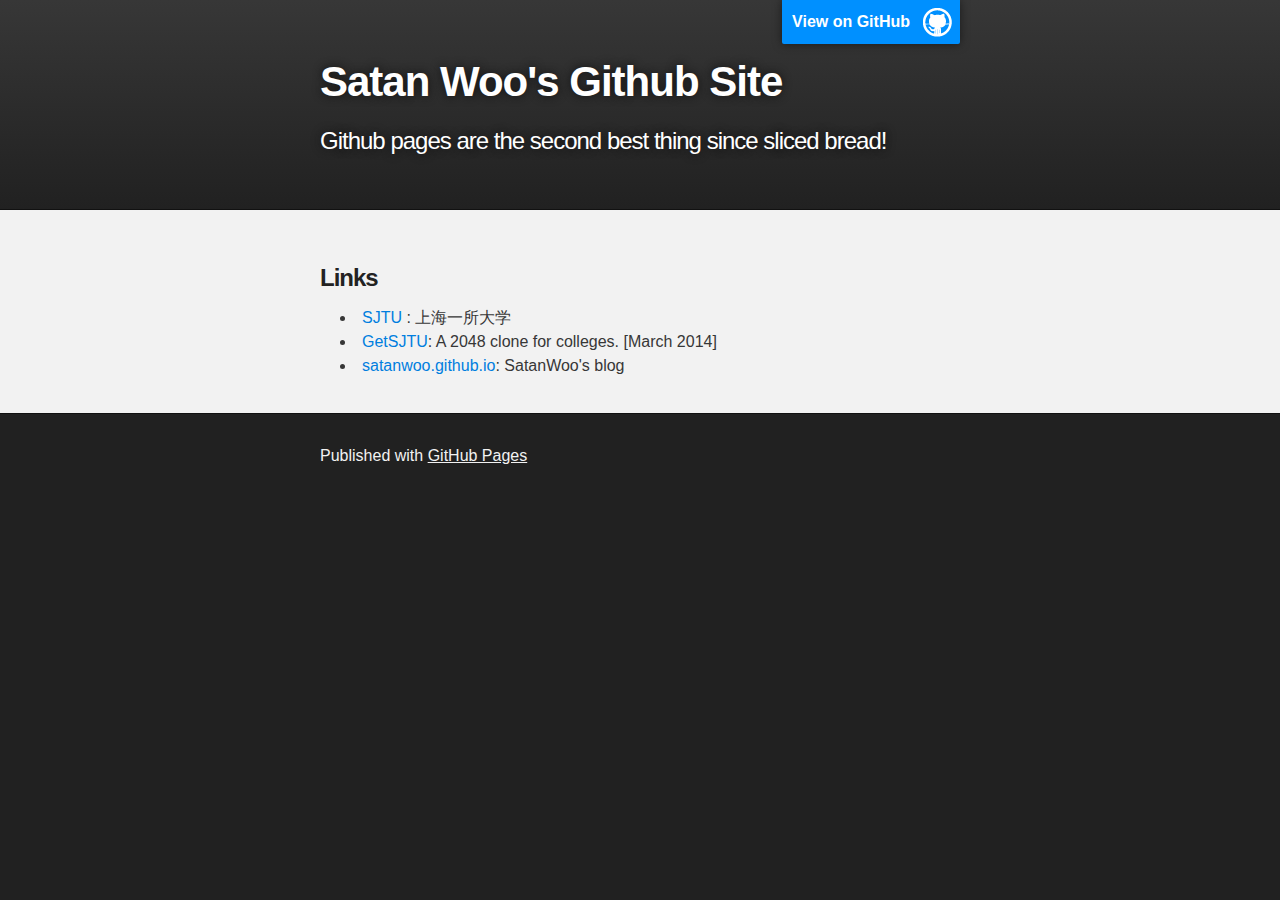
==== index.html @ 5584b52e "Ziqi:Initial Commit" ====
<!DOCTYPE html>
<html>

  <head>
    <meta charset='utf-8' />
    <meta http-equiv="X-UA-Compatible" content="chrome=1" />
    <meta name="description" content="SatanWoo&#39;s Github Site : Website, SatanWoo" />

    <link rel="stylesheet" type="text/css" media="screen" href="stylesheets/stylesheet.css">

    <title>Satan Woo&#39;s Github Site</title>
  </head>

  <body>

    <!-- HEADER -->
    <div id="header_wrap" class="outer">
        <header class="inner">
          <a id="forkme_banner" href="https://github.com/SatanWoo">View on GitHub</a>

          <h1 id="project_title">Satan Woo&#39;s Github Site</h1>
          <h2 id="project_tagline">Github pages are the second best thing since sliced bread!</h2>

        </header>
    </div>

    <!-- MAIN CONTENT -->
    <div id="main_content_wrap" class="outer">
      <section id="main_content" class="inner">
        <h3>Links</h3>
	  <ul>
	    <li><a href="http://www.sjtu.edu.cn">SJTU </a>: 上海一所大学</li>
	    <li><a href="GetSJTU/index.html">GetSJTU</a>: A 2048 clone for colleges. [March 2014]</li>
	    <li><a href="http://satanwoo.github.io">satanwoo.github.io</a>: SatanWoo's blog</li>
      </section>
    </div>

    <!-- FOOTER  -->
    <div id="footer_wrap" class="outer">
      <footer class="inner">
        <p>Published with <a href="http://pages.github.com">GitHub Pages</a></p>
      </footer>
    </div>

    <!--script-->
    <!--/script-->

  </body>
</html>
---- stylesheets/stylesheet.css ----
/*******************************************************************************
Slate Theme for GitHub Pages
by Jason Costello, @jsncostello
*******************************************************************************/

@import url(pygment_trac.css);

/*******************************************************************************
MeyerWeb Reset
*******************************************************************************/

html, body, div, span, applet, object, iframe,
h1, h2, h3, h4, h5, h6, p, blockquote, pre,
a, abbr, acronym, address, big, cite, code,
del, dfn, em, img, ins, kbd, q, s, samp,
small, strike, strong, sub, sup, tt, var,
b, u, i, center,
dl, dt, dd, ol, ul, li,
fieldset, form, label, legend,
table, caption, tbody, tfoot, thead, tr, th, td,
article, aside, canvas, details, embed,
figure, figcaption, footer, header, hgroup,
menu, nav, output, ruby, section, summary,
time, mark, audio, video {
  margin: 0;
  padding: 0;
  border: 0;
  font: inherit;
  vertical-align: baseline;
}

/* HTML5 display-role reset for older browsers */
article, aside, details, figcaption, figure,
footer, header, hgroup, menu, nav, section {
  display: block;
}

ol, ul {
  list-style: none;
}

table {
  border-collapse: collapse;
  border-spacing: 0;
}

/*******************************************************************************
Theme Styles
*******************************************************************************/

body {
  box-sizing: border-box;
  color:#373737;
  background: #212121;
  font-size: 16px;
  font-family: 'Myriad Pro', Calibri, Helvetica, Arial, sans-serif;
  line-height: 1.5;
  -webkit-font-smoothing: antialiased;
}

h1, h2, h3, h4, h5, h6 {
  margin: 10px 0;
  font-weight: 700;
  color:#222222;
  font-family: 'Lucida Grande', 'Calibri', Helvetica, Arial, sans-serif;
  letter-spacing: -1px;
}

h1 {
  font-size: 36px;
  font-weight: 700;
}

h2 {
  padding-bottom: 10px;
  font-size: 32px;
  background: url('../images/bg_hr.png') repeat-x bottom;
}

h3 {
  font-size: 24px;
}

h4 {
  font-size: 21px;
}

h5 {
  font-size: 18px;
}

h6 {
  font-size: 16px;
}

p {
  margin: 10px 0 15px 0;
}

footer p {
  color: #f2f2f2;
}

a {
  text-decoration: none;
  color: #007edf;
  text-shadow: none;

  transition: color 0.5s ease;
  transition: text-shadow 0.5s ease;
  -webkit-transition: color 0.5s ease;
  -webkit-transition: text-shadow 0.5s ease;
  -moz-transition: color 0.5s ease;
  -moz-transition: text-shadow 0.5s ease;
  -o-transition: color 0.5s ease;
  -o-transition: text-shadow 0.5s ease;
  -ms-transition: color 0.5s ease;
  -ms-transition: text-shadow 0.5s ease;
}

a:hover, a:focus {text-decoration: underline;}

footer a {
  color: #F2F2F2;
  text-decoration: underline;
}

em {
  font-style: italic;
}

strong {
  font-weight: bold;
}

img {
  position: relative;
  margin: 0 auto;
  max-width: 739px;
  padding: 5px;
  margin: 10px 0 10px 0;
  border: 1px solid #ebebeb;

  box-shadow: 0 0 5px #ebebeb;
  -webkit-box-shadow: 0 0 5px #ebebeb;
  -moz-box-shadow: 0 0 5px #ebebeb;
  -o-box-shadow: 0 0 5px #ebebeb;
  -ms-box-shadow: 0 0 5px #ebebeb;
}

p img {
  display: inline;
  margin: 0;
  padding: 0;
  vertical-align: middle;
  text-align: center;
  border: none;
}

pre, code {
  width: 100%;
  color: #222;
  background-color: #fff;

  font-family: Monaco, "Bitstream Vera Sans Mono", "Lucida Console", Terminal, monospace;
  font-size: 14px;

  border-radius: 2px;
  -moz-border-radius: 2px;
  -webkit-border-radius: 2px;
}

pre {
  width: 100%;
  padding: 10px;
  box-shadow: 0 0 10px rgba(0,0,0,.1);
  overflow: auto;
}

code {
  padding: 3px;
  margin: 0 3px;
  box-shadow: 0 0 10px rgba(0,0,0,.1);
}

pre code {
  display: block;
  box-shadow: none;
}

blockquote {
  color: #666;
  margin-bottom: 20px;
  padding: 0 0 0 20px;
  border-left: 3px solid #bbb;
}


ul, ol, dl {
  margin-bottom: 15px
}

ul {
  list-style: inside;
  padding-left: 20px;
}

ol {
  list-style: decimal inside;
  padding-left: 20px;
}

dl dt {
  font-weight: bold;
}

dl dd {
  padding-left: 20px;
  font-style: italic;
}

dl p {
  padding-left: 20px;
  font-style: italic;
}

hr {
  height: 1px;
  margin-bottom: 5px;
  border: none;
  background: url('../images/bg_hr.png') repeat-x center;
}

table {
  border: 1px solid #373737;
  margin-bottom: 20px;
  text-align: left;
 }

th {
  font-family: 'Lucida Grande', 'Helvetica Neue', Helvetica, Arial, sans-serif;
  padding: 10px;
  background: #373737;
  color: #fff;
 }

td {
  padding: 10px;
  border: 1px solid #373737;
 }

form {
  background: #f2f2f2;
  padding: 20px;
}

/*******************************************************************************
Full-Width Styles
*******************************************************************************/

.outer {
  width: 100%;
}

.inner {
  position: relative;
  max-width: 640px;
  padding: 20px 10px;
  margin: 0 auto;
}

#forkme_banner {
  display: block;
  position: absolute;
  top:0;
  right: 10px;
  z-index: 10;
  padding: 10px 50px 10px 10px;
  color: #fff;
  background: url('../images/blacktocat.png') #0090ff no-repeat 95% 50%;
  font-weight: 700;
  box-shadow: 0 0 10px rgba(0,0,0,.5);
  border-bottom-left-radius: 2px;
  border-bottom-right-radius: 2px;
}

#header_wrap {
  background: #212121;
  background: -moz-linear-gradient(top, #373737, #212121);
  background: -webkit-linear-gradient(top, #373737, #212121);
  background: -ms-linear-gradient(top, #373737, #212121);
  background: -o-linear-gradient(top, #373737, #212121);
  background: linear-gradient(top, #373737, #212121);
}

#header_wrap .inner {
  padding: 50px 10px 30px 10px;
}

#project_title {
  margin: 0;
  color: #fff;
  font-size: 42px;
  font-weight: 700;
  text-shadow: #111 0px 0px 10px;
}

#project_tagline {
  color: #fff;
  font-size: 24px;
  font-weight: 300;
  background: none;
  text-shadow: #111 0px 0px 10px;
}

#downloads {
  position: absolute;
  width: 210px;
  z-index: 10;
  bottom: -40px;
  right: 0;
  height: 70px;
  background: url('../images/icon_download.png') no-repeat 0% 90%;
}

.zip_download_link {
  display: block;
  float: right;
  width: 90px;
  height:70px;
  text-indent: -5000px;
  overflow: hidden;
  background: url(../images/sprite_download.png) no-repeat bottom left;
}

.tar_download_link {
  display: block;
  float: right;
  width: 90px;
  height:70px;
  text-indent: -5000px;
  overflow: hidden;
  background: url(../images/sprite_download.png) no-repeat bottom right;
  margin-left: 10px;
}

.zip_download_link:hover {
  background: url(../images/sprite_download.png) no-repeat top left;
}

.tar_download_link:hover {
  background: url(../images/sprite_download.png) no-repeat top right;
}

#main_content_wrap {
  background: #f2f2f2;
  border-top: 1px solid #111;
  border-bottom: 1px solid #111;
}

#main_content {
  padding-top: 40px;
}

#footer_wrap {
  background: #212121;
}



/*******************************************************************************
Small Device Styles
*******************************************************************************/

@media screen and (max-width: 480px) {
  body {
    font-size:14px;
  }

  #downloads {
    display: none;
  }

  .inner {
    min-width: 320px;
    max-width: 480px;
  }

  #project_title {
  font-size: 32px;
  }

  h1 {
    font-size: 28px;
  }

  h2 {
    font-size: 24px;
  }

  h3 {
    font-size: 21px;
  }

  h4 {
    font-size: 18px;
  }

  h5 {
    font-size: 14px;
  }

  h6 {
    font-size: 12px;
  }

  code, pre {
    min-width: 320px;
    max-width: 480px;
    font-size: 11px;
  }

}
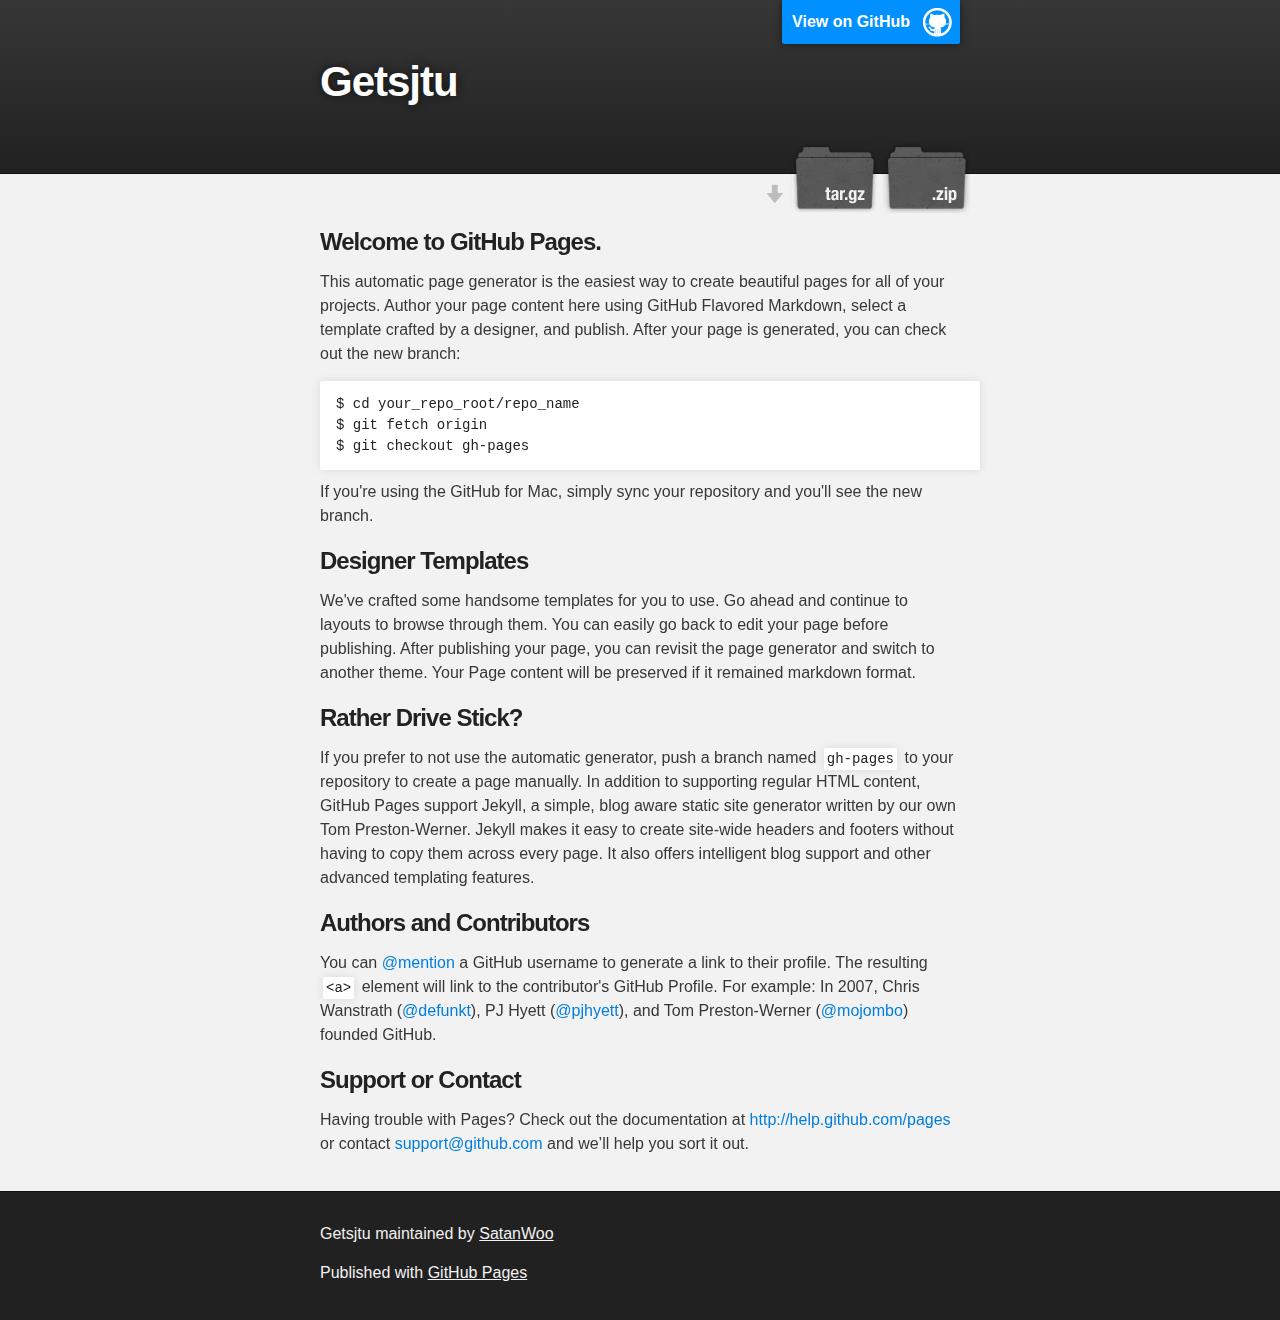
==== commit 9288b8bf: "Create gh-pages branch via GitHub" ====
--- a/index.html
+++ b/index.html
@@ -4,11 +4,11 @@
   <head>
     <meta charset='utf-8' />
     <meta http-equiv="X-UA-Compatible" content="chrome=1" />
-    <meta name="description" content="SatanWoo&#39;s Github Site : Website, SatanWoo" />
+    <meta name="description" content="Getsjtu : " />
 
     <link rel="stylesheet" type="text/css" media="screen" href="stylesheets/stylesheet.css">
 
-    <title>Satan Woo&#39;s Github Site</title>
+    <title>Getsjtu</title>
   </head>
 
   <body>
@@ -16,34 +16,64 @@
     <!-- HEADER -->
     <div id="header_wrap" class="outer">
         <header class="inner">
-          <a id="forkme_banner" href="https://github.com/SatanWoo">View on GitHub</a>
+          <a id="forkme_banner" href="https://github.com/SatanWoo/GetSJTU">View on GitHub</a>
 
-          <h1 id="project_title">Satan Woo&#39;s Github Site</h1>
-          <h2 id="project_tagline">Github pages are the second best thing since sliced bread!</h2>
+          <h1 id="project_title">Getsjtu</h1>
+          <h2 id="project_tagline"></h2>
 
+            <section id="downloads">
+              <a class="zip_download_link" href="https://github.com/SatanWoo/GetSJTU/zipball/master">Download this project as a .zip file</a>
+              <a class="tar_download_link" href="https://github.com/SatanWoo/GetSJTU/tarball/master">Download this project as a tar.gz file</a>
+            </section>
         </header>
     </div>
 
     <!-- MAIN CONTENT -->
     <div id="main_content_wrap" class="outer">
       <section id="main_content" class="inner">
-        <h3>Links</h3>
-	  <ul>
-	    <li><a href="http://www.sjtu.edu.cn">SJTU </a>: 上海一所大学</li>
-	    <li><a href="GetSJTU/index.html">GetSJTU</a>: A 2048 clone for colleges. [March 2014]</li>
-	    <li><a href="http://satanwoo.github.io">satanwoo.github.io</a>: SatanWoo's blog</li>
+        <h3>
+<a name="welcome-to-github-pages" class="anchor" href="#welcome-to-github-pages"><span class="octicon octicon-link"></span></a>Welcome to GitHub Pages.</h3>
+
+<p>This automatic page generator is the easiest way to create beautiful pages for all of your projects. Author your page content here using GitHub Flavored Markdown, select a template crafted by a designer, and publish. After your page is generated, you can check out the new branch:</p>
+
+<pre><code>$ cd your_repo_root/repo_name
+$ git fetch origin
+$ git checkout gh-pages
+</code></pre>
+
+<p>If you're using the GitHub for Mac, simply sync your repository and you'll see the new branch.</p>
+
+<h3>
+<a name="designer-templates" class="anchor" href="#designer-templates"><span class="octicon octicon-link"></span></a>Designer Templates</h3>
+
+<p>We've crafted some handsome templates for you to use. Go ahead and continue to layouts to browse through them. You can easily go back to edit your page before publishing. After publishing your page, you can revisit the page generator and switch to another theme. Your Page content will be preserved if it remained markdown format.</p>
+
+<h3>
+<a name="rather-drive-stick" class="anchor" href="#rather-drive-stick"><span class="octicon octicon-link"></span></a>Rather Drive Stick?</h3>
+
+<p>If you prefer to not use the automatic generator, push a branch named <code>gh-pages</code> to your repository to create a page manually. In addition to supporting regular HTML content, GitHub Pages support Jekyll, a simple, blog aware static site generator written by our own Tom Preston-Werner. Jekyll makes it easy to create site-wide headers and footers without having to copy them across every page. It also offers intelligent blog support and other advanced templating features.</p>
+
+<h3>
+<a name="authors-and-contributors" class="anchor" href="#authors-and-contributors"><span class="octicon octicon-link"></span></a>Authors and Contributors</h3>
+
+<p>You can <a href="https://github.com/blog/821" class="user-mention">@mention</a> a GitHub username to generate a link to their profile. The resulting <code>&lt;a&gt;</code> element will link to the contributor's GitHub Profile. For example: In 2007, Chris Wanstrath (<a href="https://github.com/defunkt" class="user-mention">@defunkt</a>), PJ Hyett (<a href="https://github.com/pjhyett" class="user-mention">@pjhyett</a>), and Tom Preston-Werner (<a href="https://github.com/mojombo" class="user-mention">@mojombo</a>) founded GitHub.</p>
+
+<h3>
+<a name="support-or-contact" class="anchor" href="#support-or-contact"><span class="octicon octicon-link"></span></a>Support or Contact</h3>
+
+<p>Having trouble with Pages? Check out the documentation at <a href="http://help.github.com/pages">http://help.github.com/pages</a> or contact <a href="mailto:support@github.com">support@github.com</a> and we’ll help you sort it out.</p>
       </section>
     </div>
 
     <!-- FOOTER  -->
     <div id="footer_wrap" class="outer">
       <footer class="inner">
+        <p class="copyright">Getsjtu maintained by <a href="https://github.com/SatanWoo">SatanWoo</a></p>
         <p>Published with <a href="http://pages.github.com">GitHub Pages</a></p>
       </footer>
     </div>
 
-    <!--script-->
-    <!--/script-->
+    
 
   </body>
 </html>
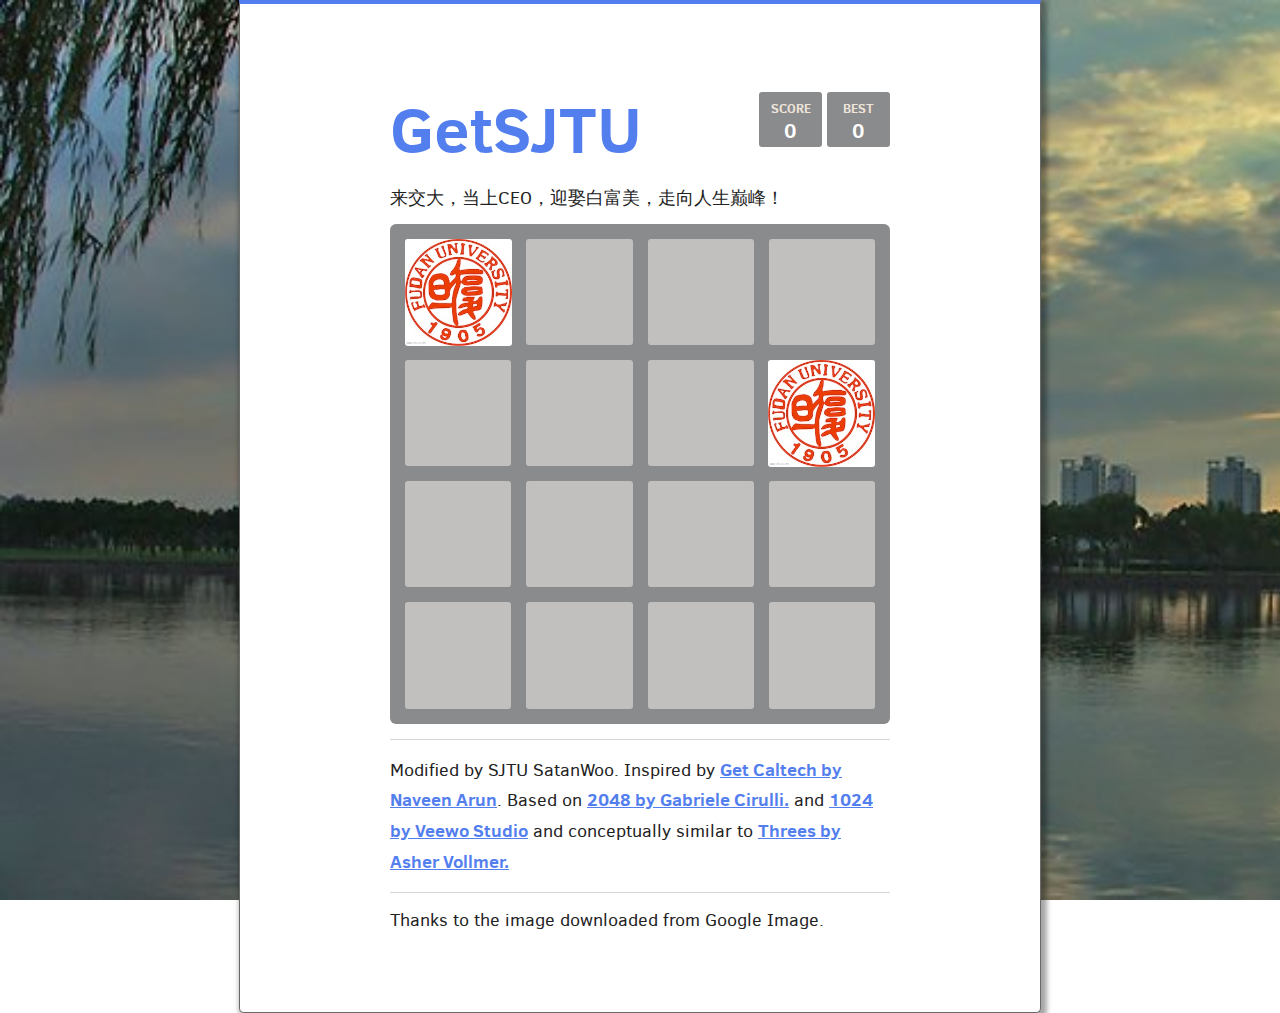
==== commit 91e7898c: "Ziqi:Update Github Pages" ====
--- a/index.html
+++ b/index.html
@@ -1,79 +1,86 @@
 <!DOCTYPE html>
 <html>
+<head>
+  <meta charset="utf-8">
+  <title>GetSJTU!</title>
 
-  <head>
-    <meta charset='utf-8' />
-    <meta http-equiv="X-UA-Compatible" content="chrome=1" />
-    <meta name="description" content="Getsjtu : " />
+  <link href="style/main.css" rel="stylesheet" type="text/css">
+  <link rel="shortcut icon" href="favicon.ico">
+  <link rel="apple-touch-icon" href="meta/apple-touch-icon.png">
+  <meta name="apple-mobile-web-app-capable" content="yes">
 
-    <link rel="stylesheet" type="text/css" media="screen" href="stylesheets/stylesheet.css">
+  <meta name="HandheldFriendly" content="True">
+  <meta name="MobileOptimized" content="320">
+  <meta name="viewport" content="width=device-width, target-densitydpi=160dpi, initial-scale=1.0, maximum-scale=1, user-scalable=no, minimal-ui">
 
-    <title>Getsjtu</title>
-  </head>
+</head>
+<body>
+  <div class="container">
+    <div class="heading">
+      <h1 class="title">GetSJTU</h1>
+      <div class="scores-container">
+        <div class="score-container">0</div>
+        <div class="best-container">0</div>
+      </div>
+    </div>
+    <p class="game-intro">来交大，当上CEO，迎娶白富美，走向人生巅峰！</p>
 
-  <body>
+    <div class="game-container">
+      <div class="game-message">
+        <p></p>
+        <div class="lower">
+          <a class="keep-playing-button">继续</a>
+          <a class="retry-button">再来一次</a>
+        </div>
+      </div>
 
-    <!-- HEADER -->
-    <div id="header_wrap" class="outer">
-        <header class="inner">
-          <a id="forkme_banner" href="https://github.com/SatanWoo/GetSJTU">View on GitHub</a>
+      <div class="grid-container">
+        <div class="grid-row">
+          <div class="grid-cell"></div>
+          <div class="grid-cell"></div>
+          <div class="grid-cell"></div>
+          <div class="grid-cell"></div>
+        </div>
+        <div class="grid-row">
+          <div class="grid-cell"></div>
+          <div class="grid-cell"></div>
+          <div class="grid-cell"></div>
+          <div class="grid-cell"></div>
+        </div>
+        <div class="grid-row">
+          <div class="grid-cell"></div>
+          <div class="grid-cell"></div>
+          <div class="grid-cell"></div>
+          <div class="grid-cell"></div>
+        </div>
+        <div class="grid-row">
+          <div class="grid-cell"></div>
+          <div class="grid-cell"></div>
+          <div class="grid-cell"></div>
+          <div class="grid-cell"></div>
+        </div>
+      </div>
 
-          <h1 id="project_title">Getsjtu</h1>
-          <h2 id="project_tagline"></h2>
+      <div class="tile-container">
 
-            <section id="downloads">
-              <a class="zip_download_link" href="https://github.com/SatanWoo/GetSJTU/zipball/master">Download this project as a .zip file</a>
-              <a class="tar_download_link" href="https://github.com/SatanWoo/GetSJTU/tarball/master">Download this project as a tar.gz file</a>
-            </section>
-        </header>
+      </div>
     </div>
 
-    <!-- MAIN CONTENT -->
-    <div id="main_content_wrap" class="outer">
-      <section id="main_content" class="inner">
-        <h3>
-<a name="welcome-to-github-pages" class="anchor" href="#welcome-to-github-pages"><span class="octicon octicon-link"></span></a>Welcome to GitHub Pages.</h3>
+    <hr>
+    <p>
+    Modified by SJTU SatanWoo. Inspired by <a href="http://naveenarun.github.io/GetCaltech/">Get Caltech by Naveen Arun</a>. Based on <a href="http://gabrielecirulli.com" target="_blank">2048 by Gabriele Cirulli.</a> and <a href="https://itunes.apple.com/us/app/1024!/id823499224" target="_blank">1024 by Veewo Studio</a> and conceptually similar to <a href="http://asherv.com/threes/" target="_blank">Threes by Asher Vollmer.</a>
+    </p>
+    <hr>
+    Thanks to the image downloaded from Google Image.
+  </div>
 
-<p>This automatic page generator is the easiest way to create beautiful pages for all of your projects. Author your page content here using GitHub Flavored Markdown, select a template crafted by a designer, and publish. After your page is generated, you can check out the new branch:</p>
-
-<pre><code>$ cd your_repo_root/repo_name
-$ git fetch origin
-$ git checkout gh-pages
-</code></pre>
-
-<p>If you're using the GitHub for Mac, simply sync your repository and you'll see the new branch.</p>
-
-<h3>
-<a name="designer-templates" class="anchor" href="#designer-templates"><span class="octicon octicon-link"></span></a>Designer Templates</h3>
-
-<p>We've crafted some handsome templates for you to use. Go ahead and continue to layouts to browse through them. You can easily go back to edit your page before publishing. After publishing your page, you can revisit the page generator and switch to another theme. Your Page content will be preserved if it remained markdown format.</p>
-
-<h3>
-<a name="rather-drive-stick" class="anchor" href="#rather-drive-stick"><span class="octicon octicon-link"></span></a>Rather Drive Stick?</h3>
-
-<p>If you prefer to not use the automatic generator, push a branch named <code>gh-pages</code> to your repository to create a page manually. In addition to supporting regular HTML content, GitHub Pages support Jekyll, a simple, blog aware static site generator written by our own Tom Preston-Werner. Jekyll makes it easy to create site-wide headers and footers without having to copy them across every page. It also offers intelligent blog support and other advanced templating features.</p>
-
-<h3>
-<a name="authors-and-contributors" class="anchor" href="#authors-and-contributors"><span class="octicon octicon-link"></span></a>Authors and Contributors</h3>
-
-<p>You can <a href="https://github.com/blog/821" class="user-mention">@mention</a> a GitHub username to generate a link to their profile. The resulting <code>&lt;a&gt;</code> element will link to the contributor's GitHub Profile. For example: In 2007, Chris Wanstrath (<a href="https://github.com/defunkt" class="user-mention">@defunkt</a>), PJ Hyett (<a href="https://github.com/pjhyett" class="user-mention">@pjhyett</a>), and Tom Preston-Werner (<a href="https://github.com/mojombo" class="user-mention">@mojombo</a>) founded GitHub.</p>
-
-<h3>
-<a name="support-or-contact" class="anchor" href="#support-or-contact"><span class="octicon octicon-link"></span></a>Support or Contact</h3>
-
-<p>Having trouble with Pages? Check out the documentation at <a href="http://help.github.com/pages">http://help.github.com/pages</a> or contact <a href="mailto:support@github.com">support@github.com</a> and we’ll help you sort it out.</p>
-      </section>
-    </div>
-
-    <!-- FOOTER  -->
-    <div id="footer_wrap" class="outer">
-      <footer class="inner">
-        <p class="copyright">Getsjtu maintained by <a href="https://github.com/SatanWoo">SatanWoo</a></p>
-        <p>Published with <a href="http://pages.github.com">GitHub Pages</a></p>
-      </footer>
-    </div>
-
-    
-
-  </body>
+  <script src="js/animframe_polyfill.js"></script>
+  <script src="js/keyboard_input_manager.js"></script>
+  <script src="js/html_actuator.js"></script>
+  <script src="js/grid.js"></script>
+  <script src="js/tile.js"></script>
+  <script src="js/local_score_manager.js"></script>
+  <script src="js/game_manager.js"></script>
+  <script src="js/application.js"></script>
+</body>
 </html>
--- a/style/main.css
+++ b/style/main.css
@@ -0,0 +1,697 @@
+@import url(fonts/clear-sans.css);
+html, body {
+  margin: 0;
+  padding: 0;
+  background: url("../img/bg.jpg");
+  background-attachment: fixed;
+  -webkit-background-size: cover;
+  -moz-background-size: cover;
+  -o-background-size: cover;
+  background-size: cover;
+  color: black;
+  color: #222;
+  font-family: "Clear Sans", "Helvetica Neue", Arial, sans-serif;
+  font-size: 18px; }
+
+.heading:after {
+  content: "";
+  display: block;
+  clear: both; }
+
+h1.title {
+  font-size: 64px;
+  font-weight: bold;
+  color: #537EEE;
+  margin: 0;
+  display: block;
+  float: left; }
+
+@-webkit-keyframes move-up {
+  0% {
+    top: 25px;
+    opacity: 1; }
+
+  100% {
+    top: -50px;
+    opacity: 0; } }
+
+@-moz-keyframes move-up {
+  0% {
+    top: 25px;
+    opacity: 1; }
+
+  100% {
+    top: -50px;
+    opacity: 0; } }
+
+@keyframes move-up {
+  0% {
+    top: 25px;
+    opacity: 1; }
+
+  100% {
+    top: -50px;
+    opacity: 0; } }
+
+.scores-container {
+  float: right;
+  text-align: right; }
+
+.score-container, .best-container {
+  position: relative;
+  display: inline-block;
+  background: #8A8B8C;
+  padding: 15px 25px;
+  font-size: 20px;
+  height: 25px;
+  line-height: 47px;
+  font-weight: bold;
+  border-radius: 3px;
+  color: white;
+  margin-top: 8px;
+  text-align: center; }
+  .score-container:after, .best-container:after {
+    position: absolute;
+    width: 100%;
+    top: 10px;
+    left: 0;
+    text-transform: uppercase;
+    font-size: 13px;
+    line-height: 13px;
+    text-align: center;
+    color: #eee4da; }
+  .score-container .score-addition, .best-container .score-addition {
+    position: absolute;
+    right: 30px;
+    color: red;
+    font-size: 25px;
+    line-height: 25px;
+    font-weight: bold;
+    color: rgba(119, 110, 101, 0.9);
+    z-index: 100;
+    -webkit-animation: move-up 600ms ease-in;
+    -moz-animation: move-up 600ms ease-in;
+    animation: move-up 600ms ease-in;
+    -webkit-animation-fill-mode: both;
+    -moz-animation-fill-mode: both;
+    animation-fill-mode: both; }
+
+.score-container:after {
+  content: "Score"; }
+
+.best-container:after {
+  content: "Best"; }
+
+p {
+  margin-top: 0;
+  margin-bottom: 10px;
+  line-height: 1.65; }
+
+a {
+  color: #537EEE;
+  font-weight: bold;
+  text-decoration: underline;
+  cursor: pointer; }
+
+strong.important {
+  text-transform: uppercase; }
+
+hr {
+  border: none;
+  border-bottom: 1px solid #d8d4d0;
+  margin: 15px 0; }
+
+.container {
+  padding: 80px 150px;
+  background: #fff;
+  border: 1px solid #696968;
+  border-top: 4px solid #537EEE;
+  border-radius: 0px 0px 5px 5px;
+  -moz-border-radius: 0px 0px 5px 5px;
+  -webkit-box-shadow: 3px 3px 5px 3px rgba(0, 0, 0, 0.35);
+  box-shadow: 3px 3px 5px 3px rgba(0, 0, 0, 0.35);
+  width: 90%;
+  margin: 0 auto;
+  max-width: 500px;}
+
+@-webkit-keyframes fade-in {
+  0% {
+    opacity: 0; }
+
+  100% {
+    opacity: 1; } }
+
+@-moz-keyframes fade-in {
+  0% {
+    opacity: 0; }
+
+  100% {
+    opacity: 1; } }
+
+@keyframes fade-in {
+  0% {
+    opacity: 0; }
+
+  100% {
+    opacity: 1; } }
+
+.game-container {
+  position: relative;
+  padding: 15px;
+  cursor: default;
+  -webkit-touch-callout: none;
+  -webkit-user-select: none;
+  -moz-user-select: none;
+  background: #8A8B8C;
+  border-radius: 6px;
+  width: 500px;
+  height: 500px;
+  -webkit-box-sizing: border-box;
+  -moz-box-sizing: border-box;
+  box-sizing: border-box; }
+  .game-container .game-message {
+    display: none;
+    position: absolute;
+    top: 0;
+    right: 0;
+    bottom: 0;
+    left: 0;
+    background: rgba(238, 228, 218, 0.5);
+    z-index: 100;
+    text-align: center;
+    -webkit-animation: fade-in 800ms ease 1200ms;
+    -moz-animation: fade-in 800ms ease 1200ms;
+    animation: fade-in 800ms ease 1200ms;
+    -webkit-animation-fill-mode: both;
+    -moz-animation-fill-mode: both;
+    animation-fill-mode: both; }
+    .game-container .game-message p {
+      font-size: 60px;
+      font-weight: bold;
+      height: 60px;
+      line-height: 60px;
+      margin-top: 222px; }
+    .game-container .game-message .lower {
+      display: block;
+      margin-top: 59px; }
+    .game-container .game-message a {
+      display: inline-block;
+      background: #8f7a66;
+      border-radius: 3px;
+      padding: 0 20px;
+      text-decoration: none;
+      color: #f9f6f2;
+      height: 40px;
+      line-height: 42px;
+      margin-left: 9px; }
+      .game-container .game-message a.keep-playing-button {
+        display: none; }
+    .game-container .game-message.game-won {
+      background: rgba(237, 194, 46, 0.5);
+      color: #f9f6f2; }
+      .game-container .game-message.game-won a.keep-playing-button {
+        display: inline-block; }
+    .game-container .game-message.game-won, .game-container .game-message.game-over {
+      display: block; }
+
+.grid-container {
+  position: absolute;
+  z-index: 1; }
+
+.grid-row {
+  margin-bottom: 15px; }
+  .grid-row:last-child {
+    margin-bottom: 0; }
+  .grid-row:after {
+    content: "";
+    display: block;
+    clear: both; }
+
+.grid-cell {
+  width: 106.25px;
+  height: 106.25px;
+  margin-right: 15px;
+  float: left;
+  border-radius: 3px;
+  background: #C2C0BF; }
+  .grid-cell:last-child {
+    margin-right: 0; }
+
+.tile-container {
+  position: absolute;
+  z-index: 2; }
+
+.tile, .tile .tile-inner {
+  width: 107px;
+  height: 107px;
+  line-height: 116.25px; }
+.tile.tile-position-1-1 {
+  -webkit-transform: translate(0px, 0px);
+  -moz-transform: translate(0px, 0px);
+  transform: translate(0px, 0px); }
+.tile.tile-position-1-2 {
+  -webkit-transform: translate(0px, 121px);
+  -moz-transform: translate(0px, 121px);
+  transform: translate(0px, 121px); }
+.tile.tile-position-1-3 {
+  -webkit-transform: translate(0px, 242px);
+  -moz-transform: translate(0px, 242px);
+  transform: translate(0px, 242px); }
+.tile.tile-position-1-4 {
+  -webkit-transform: translate(0px, 363px);
+  -moz-transform: translate(0px, 363px);
+  transform: translate(0px, 363px); }
+.tile.tile-position-2-1 {
+  -webkit-transform: translate(121px, 0px);
+  -moz-transform: translate(121px, 0px);
+  transform: translate(121px, 0px); }
+.tile.tile-position-2-2 {
+  -webkit-transform: translate(121px, 121px);
+  -moz-transform: translate(121px, 121px);
+  transform: translate(121px, 121px); }
+.tile.tile-position-2-3 {
+  -webkit-transform: translate(121px, 242px);
+  -moz-transform: translate(121px, 242px);
+  transform: translate(121px, 242px); }
+.tile.tile-position-2-4 {
+  -webkit-transform: translate(121px, 363px);
+  -moz-transform: translate(121px, 363px);
+  transform: translate(121px, 363px); }
+.tile.tile-position-3-1 {
+  -webkit-transform: translate(242px, 0px);
+  -moz-transform: translate(242px, 0px);
+  transform: translate(242px, 0px); }
+.tile.tile-position-3-2 {
+  -webkit-transform: translate(242px, 121px);
+  -moz-transform: translate(242px, 121px);
+  transform: translate(242px, 121px); }
+.tile.tile-position-3-3 {
+  -webkit-transform: translate(242px, 242px);
+  -moz-transform: translate(242px, 242px);
+  transform: translate(242px, 242px); }
+.tile.tile-position-3-4 {
+  -webkit-transform: translate(242px, 363px);
+  -moz-transform: translate(242px, 363px);
+  transform: translate(242px, 363px); }
+.tile.tile-position-4-1 {
+  -webkit-transform: translate(363px, 0px);
+  -moz-transform: translate(363px, 0px);
+  transform: translate(363px, 0px); }
+.tile.tile-position-4-2 {
+  -webkit-transform: translate(363px, 121px);
+  -moz-transform: translate(363px, 121px);
+  transform: translate(363px, 121px); }
+.tile.tile-position-4-3 {
+  -webkit-transform: translate(363px, 242px);
+  -moz-transform: translate(363px, 242px);
+  transform: translate(363px, 242px); }
+.tile.tile-position-4-4 {
+  -webkit-transform: translate(363px, 363px);
+  -moz-transform: translate(363px, 363px);
+  transform: translate(363px, 363px); }
+
+.tile {
+  position: absolute;
+  -webkit-transition: 100ms ease-in-out;
+  -moz-transition: 100ms ease-in-out;
+  transition: 100ms ease-in-out;
+  -webkit-transition-property: -webkit-transform;
+  -moz-transition-property: -moz-transform;
+  transition-property: transform; }
+  .tile .tile-inner {
+    border-radius: 3px;
+    background: #eee4da;
+    text-align: center;
+    font-weight: bold;
+    z-index: 10;
+    font-size: 55px; }
+  .tile.tile-2 .tile-inner {
+    background: #fff url('../img/fdu.png');
+    background-size: cover;
+    box-shadow: 0 0 30px 10px rgba(243, 215, 116, 0), inset 0 0 0 1px rgba(255, 255, 255, 0); }
+  .tile.tile-4 .tile-inner {
+    background: #fff url('../img/whdx.png');
+    background-size: cover;
+    box-shadow: 0 0 30px 10px rgba(243, 215, 116, 0), inset 0 0 0 1px rgba(255, 255, 255, 0); }
+  .tile.tile-8 .tile-inner {
+    background: #fff url('../img/tongji.png');
+    background-size: cover; }
+  .tile.tile-16 .tile-inner {
+    background: #fff url('../img/tjdx.png');
+    background-size: cover; }
+  .tile.tile-32 .tile-inner {
+    background: #fff url('../img/zju.png');
+    background-size: cover; }
+  .tile.tile-64 .tile-inner {
+    background: #fff url('../img/hit.png');
+    background-size: cover; }
+  .tile.tile-128 .tile-inner {
+    background: #fff url('../img/ustc.png');
+    background-size: cover;
+    box-shadow: 0 0 30px 10px rgba(243, 215, 116, 0.2381), inset 0 0 0 1px rgba(255, 255, 255, 0.14286);
+    font-size: 45px; }
+    @media screen and (max-width: 520px) {
+      .tile.tile-128 .tile-inner {
+        font-size: 25px; } }
+  .tile.tile-256 .tile-inner {
+    background: #fff url('../img/nju.png');
+    background-size: cover;
+    box-shadow: 0 0 30px 10px rgba(243, 215, 116, 0.31746), inset 0 0 0 1px rgba(255, 255, 255, 0.19048);
+    font-size: 45px; }
+    @media screen and (max-width: 520px) {
+      .tile.tile-256 .tile-inner {
+        font-size: 25px; } }
+  .tile.tile-512 .tile-inner {
+    background: #fff url('../img/pku.png');
+    background-size: cover;
+    box-shadow: 0 0 30px 10px rgba(243, 215, 116, 0.39683), inset 0 0 0 1px rgba(255, 255, 255, 0.2381);
+    font-size: 45px; }
+    @media screen and (max-width: 520px) {
+      .tile.tile-512 .tile-inner {
+        font-size: 25px; } }
+  .tile.tile-1024 .tile-inner {
+    background: #fff url('../img/tsu.png');
+    background-size: cover;
+    box-shadow: 0 0 30px 10px rgba(243, 215, 116, 0.47619), inset 0 0 0 1px rgba(255, 255, 255, 0.28571);
+    font-size: 35px; }
+    @media screen and (max-width: 520px) {
+      .tile.tile-1024 .tile-inner {
+        font-size: 15px; } }
+  .tile.tile-2048 .tile-inner {
+    background: #fff url('../img/sjtu.png');
+    background-size: cover;
+    box-shadow: 0 0 30px 10px rgba(243, 215, 116, 0.55556), inset 0 0 0 1px rgba(255, 255, 255, 0.33333);
+    font-size: 35px; }
+    @media screen and (max-width: 520px) {
+      .tile.tile-2048 .tile-inner {
+        font-size: 15px; } }
+  .tile.tile-super .tile-inner {
+    background: #fff url('../img/lx.png');
+    background-size: cover;
+    font-size: 30px; }
+    @media screen and (max-width: 520px) {
+      .tile.tile-super .tile-inner {
+        font-size: 10px; } }
+
+@-webkit-keyframes appear {
+  0% {
+    opacity: 0;
+    -webkit-transform: scale(0);
+    -moz-transform: scale(0);
+    transform: scale(0); }
+
+  100% {
+    opacity: 1;
+    -webkit-transform: scale(1);
+    -moz-transform: scale(1);
+    transform: scale(1); } }
+
+@-moz-keyframes appear {
+  0% {
+    opacity: 0;
+    -webkit-transform: scale(0);
+    -moz-transform: scale(0);
+    transform: scale(0); }
+
+  100% {
+    opacity: 1;
+    -webkit-transform: scale(1);
+    -moz-transform: scale(1);
+    transform: scale(1); } }
+
+@keyframes appear {
+  0% {
+    opacity: 0;
+    -webkit-transform: scale(0);
+    -moz-transform: scale(0);
+    transform: scale(0); }
+
+  100% {
+    opacity: 1;
+    -webkit-transform: scale(1);
+    -moz-transform: scale(1);
+    transform: scale(1); } }
+
+.tile-new .tile-inner {
+  -webkit-animation: appear 200ms ease 100ms;
+  -moz-animation: appear 200ms ease 100ms;
+  animation: appear 200ms ease 100ms;
+  -webkit-animation-fill-mode: backwards;
+  -moz-animation-fill-mode: backwards;
+  animation-fill-mode: backwards; }
+
+@-webkit-keyframes pop {
+  0% {
+    -webkit-transform: scale(0);
+    -moz-transform: scale(0);
+    transform: scale(0); }
+
+  50% {
+    -webkit-transform: scale(1.2);
+    -moz-transform: scale(1.2);
+    transform: scale(1.2); }
+
+  100% {
+    -webkit-transform: scale(1);
+    -moz-transform: scale(1);
+    transform: scale(1); } }
+
+@-moz-keyframes pop {
+  0% {
+    -webkit-transform: scale(0);
+    -moz-transform: scale(0);
+    transform: scale(0); }
+
+  50% {
+    -webkit-transform: scale(1.2);
+    -moz-transform: scale(1.2);
+    transform: scale(1.2); }
+
+  100% {
+    -webkit-transform: scale(1);
+    -moz-transform: scale(1);
+    transform: scale(1); } }
+
+@keyframes pop {
+  0% {
+    -webkit-transform: scale(0);
+    -moz-transform: scale(0);
+    transform: scale(0); }
+
+  50% {
+    -webkit-transform: scale(1.2);
+    -moz-transform: scale(1.2);
+    transform: scale(1.2); }
+
+  100% {
+    -webkit-transform: scale(1);
+    -moz-transform: scale(1);
+    transform: scale(1); } }
+
+.tile-merged .tile-inner {
+  z-index: 20;
+  -webkit-animation: pop 200ms ease 100ms;
+  -moz-animation: pop 200ms ease 100ms;
+  animation: pop 200ms ease 100ms;
+  -webkit-animation-fill-mode: backwards;
+  -moz-animation-fill-mode: backwards;
+  animation-fill-mode: backwards; }
+
+.game-intro {
+  margin: 10px 0; }
+
+.game-explanation {
+  margin-top: 50px; }
+
+@media screen and (max-width: 850px) {
+  html, body {
+    font-size: 15px; }
+
+  body {
+    padding: 0 20px; }
+
+  h1.title {
+    font-size: 36px;
+    margin-top: 5px; }
+
+  .container {
+    width: 280px;
+    margin: 0 auto;
+    padding: 50px; }
+
+  .score-container, .best-container {
+    margin-top: 0;
+    padding: 10px 8px;
+    font-size: inherit;
+    min-width: 40px; }
+
+  .heading {
+    margin-bottom: 10px; }
+
+  .game-container {
+    
+    position: relative;
+    padding: 10px;
+    cursor: default;
+    -webkit-touch-callout: none;
+    -webkit-user-select: none;
+    -moz-user-select: none;
+    border-radius: 6px;
+    width: 280px;
+    height: 280px;
+    -webkit-box-sizing: border-box;
+    -moz-box-sizing: border-box;
+    box-sizing: border-box; }
+    .game-container .game-message {
+      display: none;
+      position: absolute;
+      top: 0;
+      right: 0;
+      bottom: 0;
+      left: 0;
+      background: rgba(238, 228, 218, 0.5);
+      z-index: 100;
+      text-align: center;
+      -webkit-animation: fade-in 800ms ease 1200ms;
+      -moz-animation: fade-in 800ms ease 1200ms;
+      animation: fade-in 800ms ease 1200ms;
+      -webkit-animation-fill-mode: both;
+      -moz-animation-fill-mode: both;
+      animation-fill-mode: both; }
+      .game-container .game-message p {
+        font-size: 60px;
+        font-weight: bold;
+        height: 60px;
+        line-height: 60px;
+        margin-top: 222px; }
+      .game-container .game-message .lower {
+        display: block;
+        margin-top: 59px; }
+      .game-container .game-message a {
+        display: inline-block;
+        background: #8f7a66;
+        border-radius: 3px;
+        padding: 0 20px;
+        text-decoration: none;
+        color: #f9f6f2;
+        height: 40px;
+        line-height: 42px;
+        margin-left: 9px; }
+        .game-container .game-message a.keep-playing-button {
+          display: none; }
+      .game-container .game-message.game-won {
+        background: rgba(237, 194, 46, 0.5);
+        color: #f9f6f2; }
+        .game-container .game-message.game-won a.keep-playing-button {
+          display: inline-block; }
+      .game-container .game-message.game-won, .game-container .game-message.game-over {
+        display: block; }
+
+  .grid-container {
+    position: absolute;
+    z-index: 1; }
+
+  .grid-row {
+    margin-bottom: 10px; }
+    .grid-row:last-child {
+      margin-bottom: 0; }
+    .grid-row:after {
+      content: "";
+      display: block;
+      clear: both; }
+
+  .grid-cell {
+    width: 57.5px;
+    height: 57.5px;
+    margin-right: 10px;
+    float: left;
+    border-radius: 3px; }
+    .grid-cell:last-child {
+      margin-right: 0; }
+
+  .tile-container {
+    position: absolute;
+    z-index: 2; }
+
+  .tile, .tile .tile-inner {
+    width: 58px;
+    height: 58px;
+    line-height: 67.5px; }
+  .tile.tile-position-1-1 {
+    -webkit-transform: translate(0px, 0px);
+    -moz-transform: translate(0px, 0px);
+    transform: translate(0px, 0px); }
+  .tile.tile-position-1-2 {
+    -webkit-transform: translate(0px, 67px);
+    -moz-transform: translate(0px, 67px);
+    transform: translate(0px, 67px); }
+  .tile.tile-position-1-3 {
+    -webkit-transform: translate(0px, 135px);
+    -moz-transform: translate(0px, 135px);
+    transform: translate(0px, 135px); }
+  .tile.tile-position-1-4 {
+    -webkit-transform: translate(0px, 202px);
+    -moz-transform: translate(0px, 202px);
+    transform: translate(0px, 202px); }
+  .tile.tile-position-2-1 {
+    -webkit-transform: translate(67px, 0px);
+    -moz-transform: translate(67px, 0px);
+    transform: translate(67px, 0px); }
+  .tile.tile-position-2-2 {
+    -webkit-transform: translate(67px, 67px);
+    -moz-transform: translate(67px, 67px);
+    transform: translate(67px, 67px); }
+  .tile.tile-position-2-3 {
+    -webkit-transform: translate(67px, 135px);
+    -moz-transform: translate(67px, 135px);
+    transform: translate(67px, 135px); }
+  .tile.tile-position-2-4 {
+    -webkit-transform: translate(67px, 202px);
+    -moz-transform: translate(67px, 202px);
+    transform: translate(67px, 202px); }
+  .tile.tile-position-3-1 {
+    -webkit-transform: translate(135px, 0px);
+    -moz-transform: translate(135px, 0px);
+    transform: translate(135px, 0px); }
+  .tile.tile-position-3-2 {
+    -webkit-transform: translate(135px, 67px);
+    -moz-transform: translate(135px, 67px);
+    transform: translate(135px, 67px); }
+  .tile.tile-position-3-3 {
+    -webkit-transform: translate(135px, 135px);
+    -moz-transform: translate(135px, 135px);
+    transform: translate(135px, 135px); }
+  .tile.tile-position-3-4 {
+    -webkit-transform: translate(135px, 202px);
+    -moz-transform: translate(135px, 202px);
+    transform: translate(135px, 202px); }
+  .tile.tile-position-4-1 {
+    -webkit-transform: translate(202px, 0px);
+    -moz-transform: translate(202px, 0px);
+    transform: translate(202px, 0px); }
+  .tile.tile-position-4-2 {
+    -webkit-transform: translate(202px, 67px);
+    -moz-transform: translate(202px, 67px);
+    transform: translate(202px, 67px); }
+  .tile.tile-position-4-3 {
+    -webkit-transform: translate(202px, 135px);
+    -moz-transform: translate(202px, 135px);
+    transform: translate(202px, 135px); }
+  .tile.tile-position-4-4 {
+    -webkit-transform: translate(202px, 202px);
+    -moz-transform: translate(202px, 202px);
+    transform: translate(202px, 202px); }
+
+  .game-container {
+    margin-top: 20px; }
+
+  .tile .tile-inner {
+    font-size: 35px; }
+
+  .game-message p {
+    font-size: 30px !important;
+    height: 30px !important;
+    line-height: 30px !important;
+    margin-top: 90px !important; }
+  .game-message .lower {
+    margin-top: 30px !important; } }
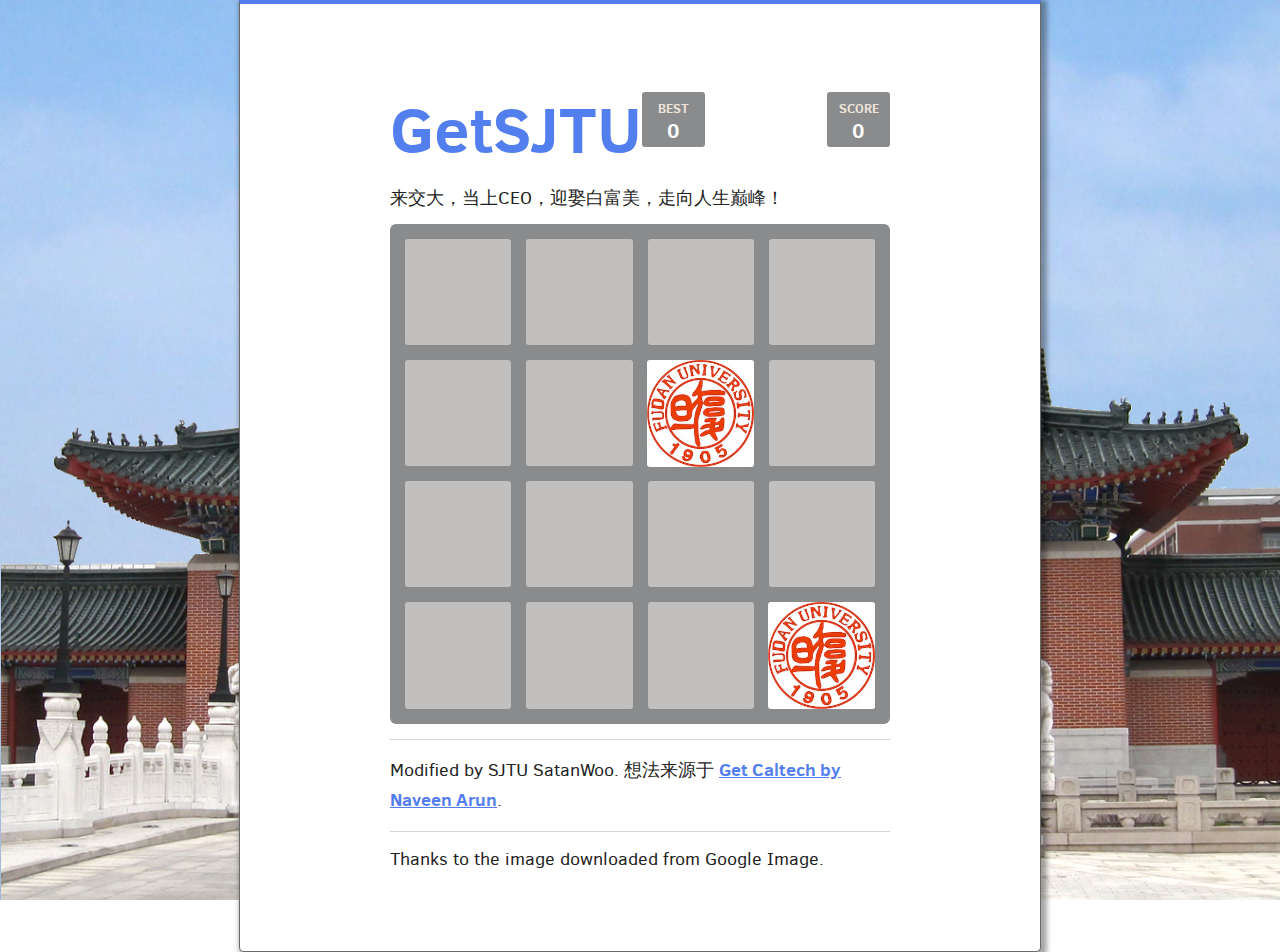
==== commit bd74001a: "Ziqi:Fix issue" ====
--- a/index.html
+++ b/index.html
@@ -20,8 +20,8 @@
       <h1 class="title">GetSJTU</h1>
       <div class="scores-container">
         <div class="score-container">0</div>
+      </div>
         <div class="best-container">0</div>
-      </div>
     </div>
     <p class="game-intro">来交大，当上CEO，迎娶白富美，走向人生巅峰！</p>
 
@@ -68,7 +68,7 @@
 
     <hr>
     <p>
-    Modified by SJTU SatanWoo. Inspired by <a href="http://naveenarun.github.io/GetCaltech/">Get Caltech by Naveen Arun</a>. Based on <a href="http://gabrielecirulli.com" target="_blank">2048 by Gabriele Cirulli.</a> and <a href="https://itunes.apple.com/us/app/1024!/id823499224" target="_blank">1024 by Veewo Studio</a> and conceptually similar to <a href="http://asherv.com/threes/" target="_blank">Threes by Asher Vollmer.</a>
+    	Modified by SJTU SatanWoo. 想法来源于 <a href="http://naveenarun.github.io/GetCaltech/">Get Caltech by Naveen Arun</a>.
     </p>
     <hr>
     Thanks to the image downloaded from Google Image.
